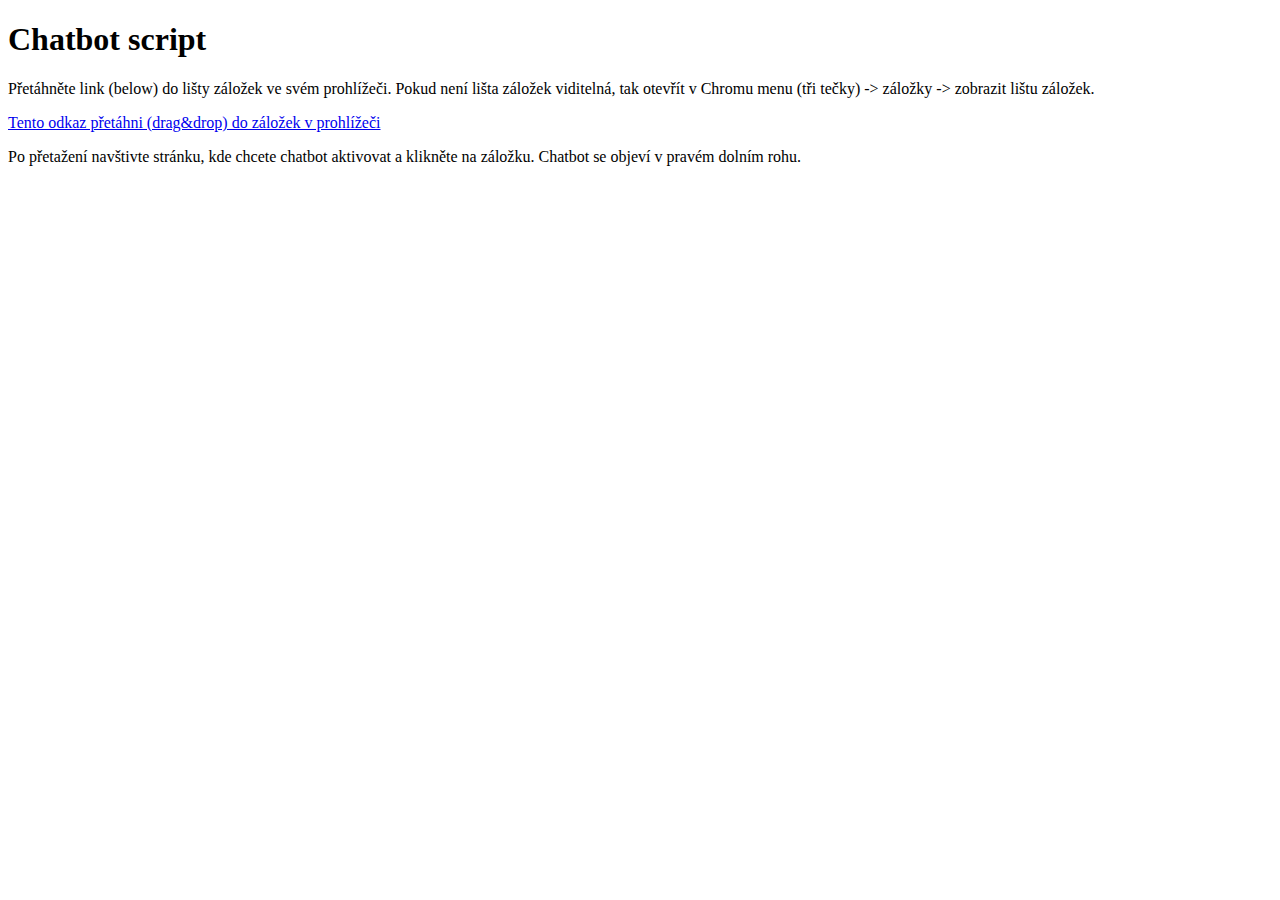
==== aktion.html @ 916083a5 "Create aktion.html" ====
<!DOCTYPE html>
<html>
<head>
    <title>Chatbot</title>
</head>
<body>
    <h1>Chatbot script</h1>
    <p>Přetáhněte link (below) do lišty záložek ve svém prohlížeči. Pokud není lišta záložek viditelná, tak otevřít v Chromu menu (tři tečky) -> záložky -> zobrazit lištu záložek.</p>
    <p><a href="javascript:(function(){var s=document.createElement('script');s.src='https://JanHorcicka.github.io/aktion.js';document.body.appendChild(s);})();">Tento odkaz přetáhni (drag&drop) do záložek v prohlížeči</a></p>
    <p>Po přetažení navštivte stránku, kde chcete chatbot aktivovat a klikněte na záložku. Chatbot se objeví v pravém dolním rohu.</p>
</body>
</html>
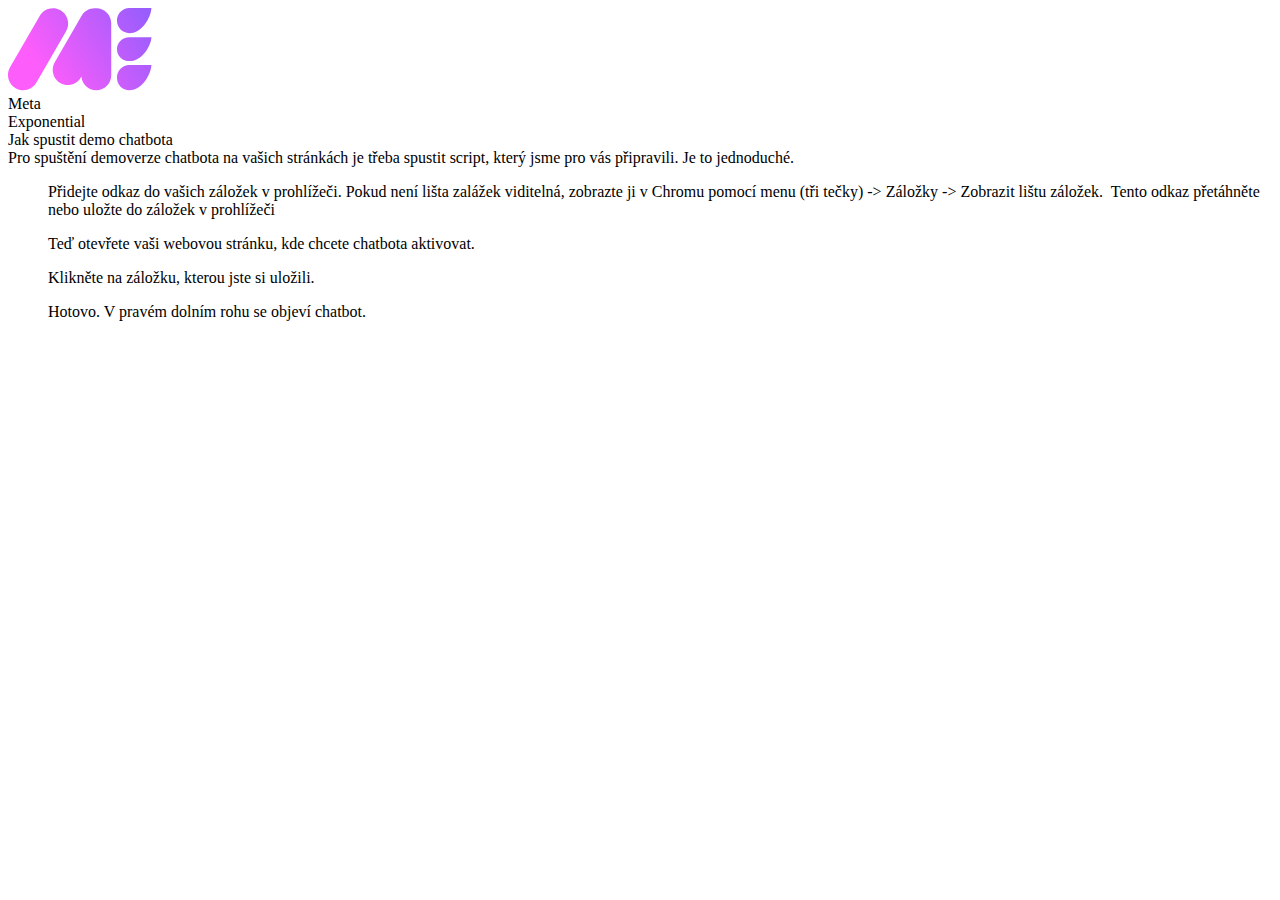
==== commit eb3d5b31: "Update aktion.html" ====
--- a/aktion.html
+++ b/aktion.html
@@ -1,12 +1,47 @@
 <!DOCTYPE html>
 <html>
 <head>
-    <title>Chatbot</title>
+    <title>Demo Aktion</title>
 </head>
 <body>
-    <h1>Chatbot script</h1>
-    <p>Přetáhněte link (below) do lišty záložek ve svém prohlížeči. Pokud není lišta záložek viditelná, tak otevřít v Chromu menu (tři tečky) -> záložky -> zobrazit lištu záložek.</p>
-    <p><a href="javascript:(function(){var s=document.createElement('script');s.src='https://JanHorcicka.github.io/aktion.js';document.body.appendChild(s);})();">Tento odkaz přetáhni (drag&drop) do záložek v prohlížeči</a></p>
-    <p>Po přetažení navštivte stránku, kde chcete chatbot aktivovat a klikněte na záložku. Chatbot se objeví v pravém dolním rohu.</p>
+    <div class="bodyWrapper">
+        <div class="metaLogoWrapper">
+            <div class="metaLogo">
+                <svg xmlns="http://www.w3.org/2000/svg" width="144" height="83" viewBox="0 0 144 83" fill="none">
+                    <path fill-rule="evenodd" clip-rule="evenodd" d="M121.32 25.2114C135.448 25.2114 143.395 6.96184 143.395 7.75153e-06C138.876 -3.46196e-05 134.69 0.000104437 130.696 0.000237131C127.471 0.000344268 124.37 0.000447259 121.32 0.000447259C114.493 0.000447259 108.959 5.64411 108.959 12.6059C108.959 19.5678 114.493 25.2114 121.32 25.2114ZM52.2745 74.9934C59.482 79.1624 68.6979 76.6884 72.859 69.4676L73.3816 68.561C74.0281 76.2391 80.4533 82.2691 88.2846 82.2691C96.545 82.2691 103.241 75.5603 103.241 67.285V15.2347C103.241 6.95917 96.545 0.250533 88.2846 0.250532C88.0681 0.250532 87.8527 0.25514 87.6387 0.264264C82.0982 -0.0939579 76.57 2.64098 73.6062 7.78394L46.759 54.3708C42.5979 61.5916 45.0671 70.8246 52.2745 74.9934ZM28.4602 74.6229C24.2489 81.9305 14.9219 84.4343 7.62774 80.2154C0.333592 75.9964 -2.16557 66.6522 2.04571 59.3445L31.6825 7.91683C35.894 0.609201 45.221 -1.89457 52.5151 2.3245C59.8093 6.54358 62.3085 15.8878 58.097 23.1955L28.4602 74.6229ZM143.395 29.1925C143.395 35.788 135.448 53.0772 121.32 53.0772C114.493 53.0772 108.959 47.7305 108.959 41.135C108.959 34.5397 114.493 29.193 121.32 29.193C124.316 29.193 127.36 29.193 130.523 29.1927H130.695H130.719C134.706 29.1927 138.885 29.1925 143.395 29.1925ZM121.32 82.2688C135.448 82.2688 143.395 64.0192 143.395 57.0574C138.875 57.0574 134.689 57.0574 130.694 57.0576C127.469 57.0576 124.37 57.0576 121.32 57.0576C114.493 57.0576 108.959 62.7014 108.959 69.6632C108.959 76.625 114.493 82.2688 121.32 82.2688Z" fill="url(#paint0_linear_86_4255)"/>
+                    <defs>
+                        <linearGradient id="paint0_linear_86_4255" x1="133.073" y1="-1.40471" x2="0.486851" y2="81.9702" gradientUnits="userSpaceOnUse">
+                            <stop stop-color="#9A5DFD"/>
+                            <stop offset="0.755208" stop-color="#FD5DFB"/>
+                        </linearGradient>
+                    </defs>
+                </svg>
+            </div>
+            <div class="metaNameWrapper">
+                <div class="meta">Meta</div>
+                <div class="exponential">Exponential</div>
+            </div>
+        </div>
+        <div class="title">Jak spustit demo chatbota</div>
+        <div class="subtitle">Pro spuštění demoverze chatbota na vašich stránkách je třeba spustit script, který jsme pro vás připravili. Je to jednoduché.</div>
+        <l class="instructions">
+            <ul class="item">
+                Přidejte odkaz do vašich záložek v prohlížeči. Pokud není lišta zalážek viditelná, zobrazte ji v Chromu pomocí menu (tři tečky) -> Záložky -> Zobrazit lištu záložek.  +Tento odkaz přetáhněte nebo uložte do záložek v prohlížeči
+            </ul>
+            <ul class="item">
+                
+    Teď otevřete vaši webovou stránku, kde chcete chatbota aktivovat.
+    
+            </ul>
+            <ul class="item">
+    Klikněte na záložku, kterou jste si uložili. 
+                
+            </ul>
+            <ul class="item">
+    Hotovo. V pravém dolním rohu se objeví chatbot.            
+            </ul>
+        </l>
+    </div>
 </body>
 </html>
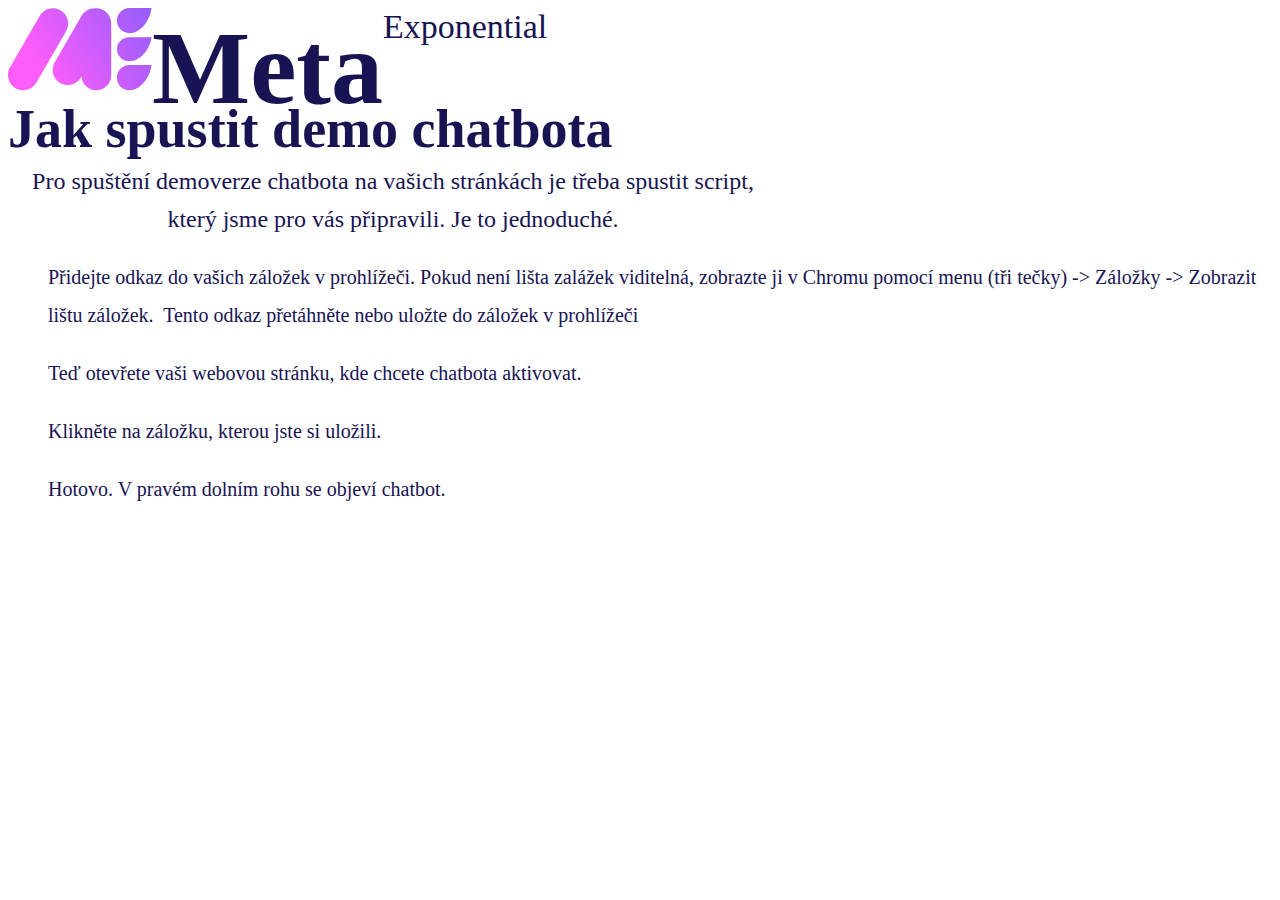
==== commit 0a453f58: "Update aktion.html" ====
--- a/aktion.html
+++ b/aktion.html
@@ -1,7 +1,11 @@
 <!DOCTYPE html>
 <html>
 <head>
+    <meta charset="UTF-8">
+    <meta name="viewport" content="width=device-width, initial-scale=1.0">
     <title>Demo Aktion</title>
+    <!-- Linking the CSS file -->
+    <link rel="stylesheet" type="text/css" href="demoPage.css">
 </head>
 <body>
     <div class="bodyWrapper">
--- a/demoPage.css
+++ b/demoPage.css
@@ -0,0 +1,74 @@
+.title {
+    color: var(--Midnight-Blue, #181453);
+    font-feature-settings: 'clig' off, 'liga' off;
+    font-family: Poppins;
+    font-size: 54px;
+    font-style: normal;
+    font-weight: 700;
+    line-height: 66px; /* 122.222% */
+}
+
+.subtitle {
+    width: 770px;
+    color: #181453;
+    text-align: center;
+    font-feature-settings: 'clig' off, 'liga' off;
+    font-family: Poppins;
+    font-size: 24px;
+    font-style: normal;
+    font-weight: 400;
+    line-height: 38px; /* 158.333% */
+}
+
+.instructions {
+    width: 828px;
+    color: #181453;
+    font-feature-settings: 'clig' off, 'liga' off;
+    font-family: Poppins;
+    font-size: 20px;
+    font-style: normal;
+    font-weight: 400;
+    line-height: 38px; /* 190% */
+}
+
+.item {
+    color: var(--Midnight-Blue, #181453);
+    font-feature-settings: 'clig' off, 'liga' off;
+    font-family: Poppins;
+    font-size: 20px;
+    font-style: normal;
+    font-weight: 400;
+    line-height: 38px;
+}
+
+.metaLogoWrapper{
+    width: 341px;
+    height: 88px;
+    flex-shrink: 0;
+    display: flex;
+}
+
+.metaLogo {
+    fill: linear-gradient(250deg, #9A5DFD 4.84%, #FD5DFB 76.44%);
+}
+
+.metaNameWrapper {
+    display: flex;
+}
+
+.meta {
+    color: var(--Midnight-Blue, #181453);
+    font-feature-settings: 'clig' off, 'liga' off;
+    font-family: Poppins;
+    font-size: 104px;
+    font-style: normal;
+    font-weight: 700;
+}
+
+.exponential {
+    color: var(--Midnight-Blue, #181453);
+    font-feature-settings: 'clig' off, 'liga' off;
+    font-family: Poppins;
+    font-size: 34px;
+    font-style: normal;
+}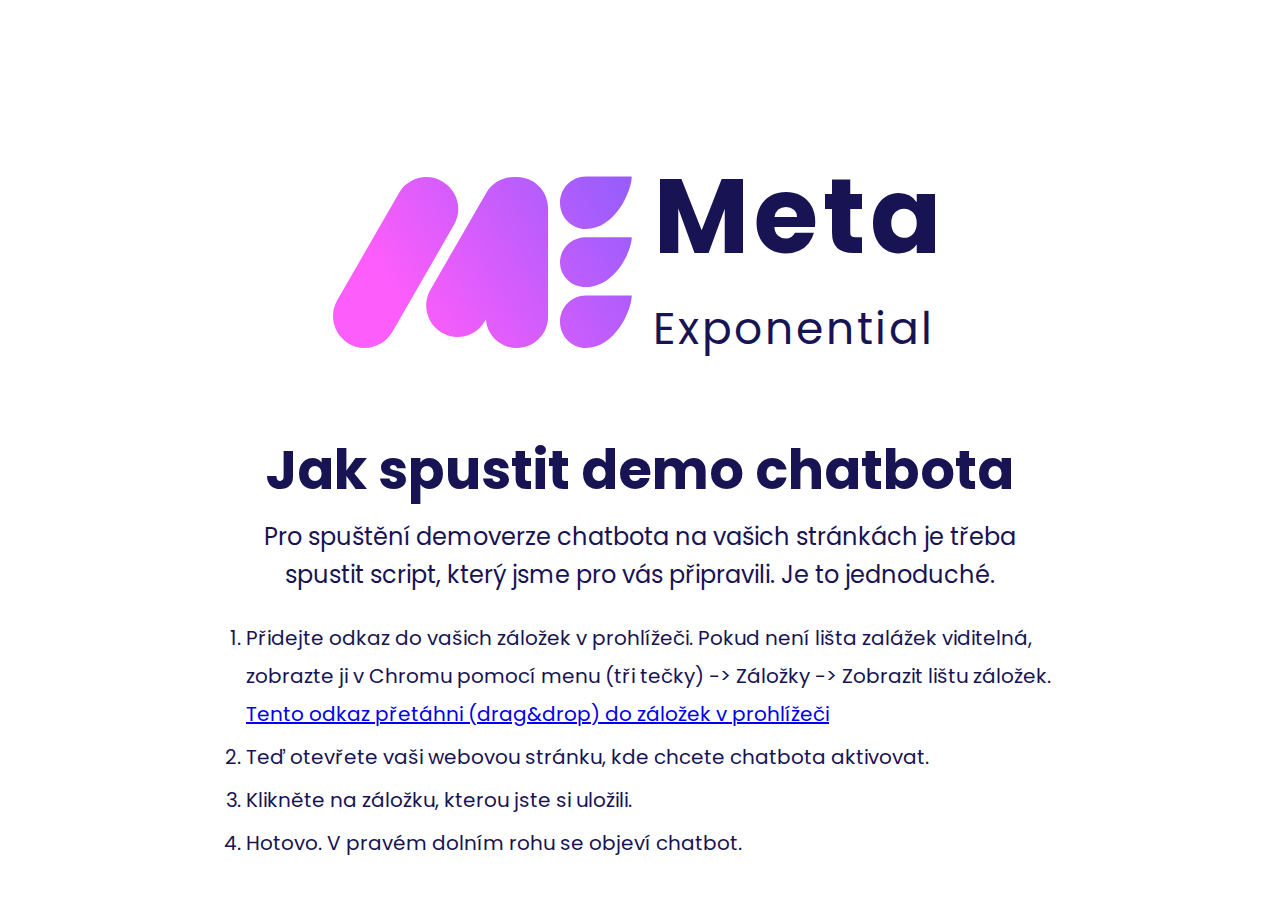
==== commit cf67bf31: "Update aktion.html" ====
--- a/aktion.html
+++ b/aktion.html
@@ -5,13 +5,14 @@
     <meta name="viewport" content="width=device-width, initial-scale=1.0">
     <title>Demo Aktion</title>
     <!-- Linking the CSS file -->
+    <link href="https://fonts.googleapis.com/css2?family=Poppins:wght@400;600&display=swap" rel="stylesheet">
     <link rel="stylesheet" type="text/css" href="demoPage.css">
 </head>
 <body>
     <div class="bodyWrapper">
         <div class="metaLogoWrapper">
             <div class="metaLogo">
-                <svg xmlns="http://www.w3.org/2000/svg" width="144" height="83" viewBox="0 0 144 83" fill="none">
+                <svg xmlns="http://www.w3.org/2000/svg" width="300" height="250" viewBox="0 0 144 83" fill="none">
                     <path fill-rule="evenodd" clip-rule="evenodd" d="M121.32 25.2114C135.448 25.2114 143.395 6.96184 143.395 7.75153e-06C138.876 -3.46196e-05 134.69 0.000104437 130.696 0.000237131C127.471 0.000344268 124.37 0.000447259 121.32 0.000447259C114.493 0.000447259 108.959 5.64411 108.959 12.6059C108.959 19.5678 114.493 25.2114 121.32 25.2114ZM52.2745 74.9934C59.482 79.1624 68.6979 76.6884 72.859 69.4676L73.3816 68.561C74.0281 76.2391 80.4533 82.2691 88.2846 82.2691C96.545 82.2691 103.241 75.5603 103.241 67.285V15.2347C103.241 6.95917 96.545 0.250533 88.2846 0.250532C88.0681 0.250532 87.8527 0.25514 87.6387 0.264264C82.0982 -0.0939579 76.57 2.64098 73.6062 7.78394L46.759 54.3708C42.5979 61.5916 45.0671 70.8246 52.2745 74.9934ZM28.4602 74.6229C24.2489 81.9305 14.9219 84.4343 7.62774 80.2154C0.333592 75.9964 -2.16557 66.6522 2.04571 59.3445L31.6825 7.91683C35.894 0.609201 45.221 -1.89457 52.5151 2.3245C59.8093 6.54358 62.3085 15.8878 58.097 23.1955L28.4602 74.6229ZM143.395 29.1925C143.395 35.788 135.448 53.0772 121.32 53.0772C114.493 53.0772 108.959 47.7305 108.959 41.135C108.959 34.5397 114.493 29.193 121.32 29.193C124.316 29.193 127.36 29.193 130.523 29.1927H130.695H130.719C134.706 29.1927 138.885 29.1925 143.395 29.1925ZM121.32 82.2688C135.448 82.2688 143.395 64.0192 143.395 57.0574C138.875 57.0574 134.689 57.0574 130.694 57.0576C127.469 57.0576 124.37 57.0576 121.32 57.0576C114.493 57.0576 108.959 62.7014 108.959 69.6632C108.959 76.625 114.493 82.2688 121.32 82.2688Z" fill="url(#paint0_linear_86_4255)"/>
                     <defs>
                         <linearGradient id="paint0_linear_86_4255" x1="133.073" y1="-1.40471" x2="0.486851" y2="81.9702" gradientUnits="userSpaceOnUse">
@@ -28,24 +29,23 @@
         </div>
         <div class="title">Jak spustit demo chatbota</div>
         <div class="subtitle">Pro spuštění demoverze chatbota na vašich stránkách je třeba spustit script, který jsme pro vás připravili. Je to jednoduché.</div>
-        <l class="instructions">
-            <ul class="item">
-                Přidejte odkaz do vašich záložek v prohlížeči. Pokud není lišta zalážek viditelná, zobrazte ji v Chromu pomocí menu (tři tečky) -> Záložky -> Zobrazit lištu záložek.  -Tento odkaz přetáhněte nebo uložte do záložek v prohlížeči
-            </ul>
-            <ul class="item">
+        <ol class="instructions">
+            <li class="item">
+                Přidejte odkaz do vašich záložek v prohlížeči. Pokud není lišta zalážek viditelná, zobrazte ji v Chromu pomocí menu (tři tečky) -> Záložky -> Zobrazit lištu záložek. <a href="javascript:(function(){var s=document.createElement('script');s.src='https://JanHorcicka.github.io/aktion.js';document.body.appendChild(s);})();">Tento odkaz přetáhni (drag&drop) do záložek v prohlížeči</a>
+            </li>
+            <li class="item">
                 
     Teď otevřete vaši webovou stránku, kde chcete chatbota aktivovat.
     
-            </ul>
-            <ul class="item">
+            </li>
+            <li class="item">
     Klikněte na záložku, kterou jste si uložili. 
                 
-            </ul>
-            <ul class="item">
+            </li>
+            <li class="item">
     Hotovo. V pravém dolním rohu se objeví chatbot.            
-            </ul>
-        </l>
+            </li>
+        </ol>
     </div>
 </body>
 </html>
--- a/demoPage.css
+++ b/demoPage.css
@@ -1,3 +1,11 @@
+.bodyWrapper {
+    display: flex;
+    justify-content: center;
+    padding: 100px 100px 0px 100px;
+    align-items: center;
+    flex-direction: column;
+}
+
 .title {
     color: var(--Midnight-Blue, #181453);
     font-feature-settings: 'clig' off, 'liga' off;
@@ -6,6 +14,7 @@
     font-style: normal;
     font-weight: 700;
     line-height: 66px; /* 122.222% */
+    padding: 15px 0px;
 }
 
 .subtitle {
@@ -39,13 +48,15 @@
     font-style: normal;
     font-weight: 400;
     line-height: 38px;
+    padding-top: 5px;
 }
 
 .metaLogoWrapper{
-    width: 341px;
-    height: 88px;
+    width: auto;
     flex-shrink: 0;
     display: flex;
+    padding: 30px 0px;
+    justify-content: space-between;
 }
 
 .metaLogo {
@@ -54,21 +65,30 @@
 
 .metaNameWrapper {
     display: flex;
+    flex-direction: column;
+    padding-left: 20px;
 }
 
 .meta {
     color: var(--Midnight-Blue, #181453);
     font-feature-settings: 'clig' off, 'liga' off;
     font-family: Poppins;
-    font-size: 104px;
+    font-size: 105px;
     font-style: normal;
     font-weight: 700;
+    width: 100%;
+    letter-spacing: 5px;
 }
 
 .exponential {
     color: var(--Midnight-Blue, #181453);
     font-feature-settings: 'clig' off, 'liga' off;
     font-family: Poppins;
-    font-size: 34px;
+    font-size: 44px;
     font-style: normal;
-}+    width: 100%;
+    display: flex;
+    justify-self: stretch;
+    text-align: center;
+    letter-spacing: 3px;
+}
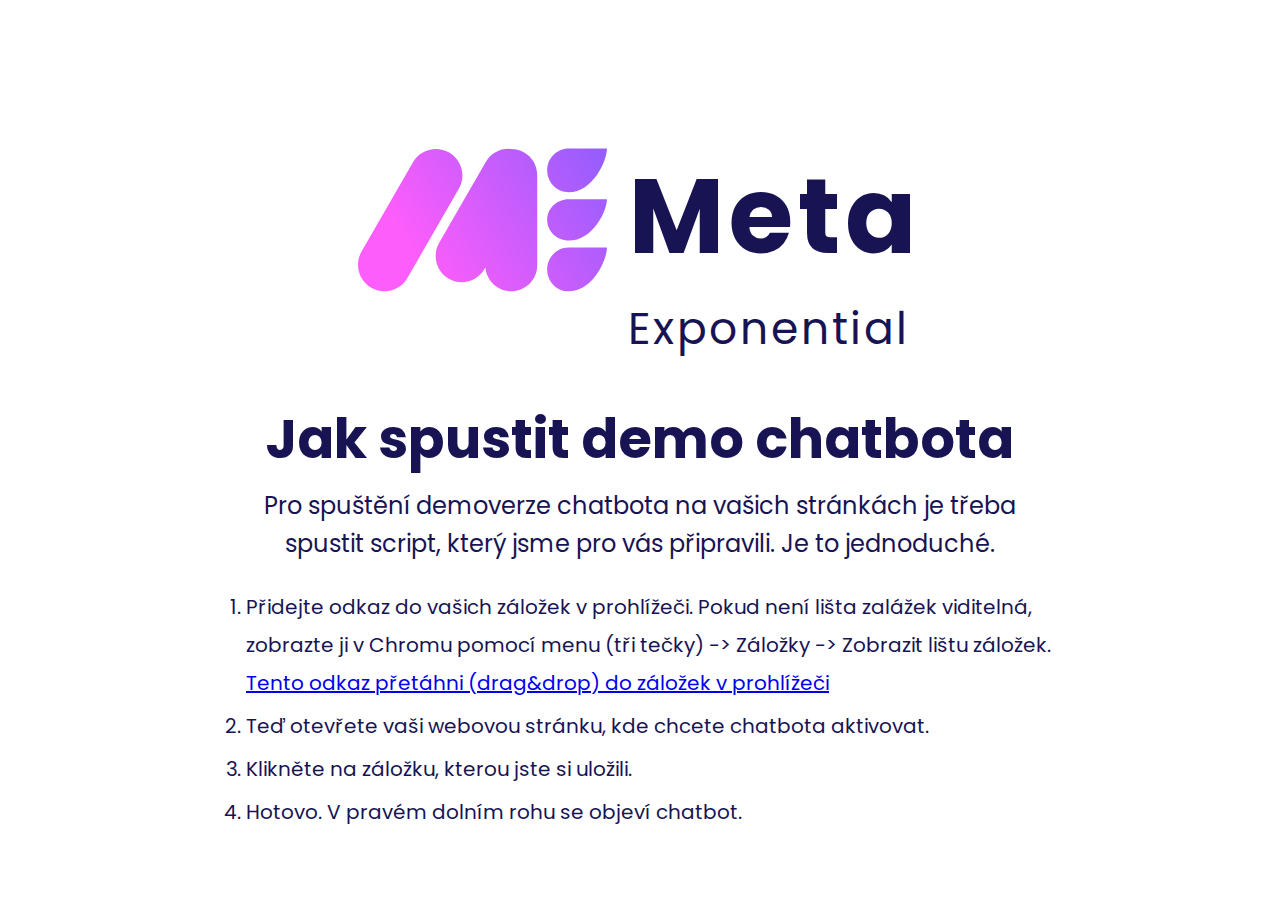
==== commit 0151c542: "Update aktion.html" ====
--- a/aktion.html
+++ b/aktion.html
@@ -12,7 +12,7 @@
     <div class="bodyWrapper">
         <div class="metaLogoWrapper">
             <div class="metaLogo">
-                <svg xmlns="http://www.w3.org/2000/svg" width="300" height="250" viewBox="0 0 144 83" fill="none">
+                <svg xmlns="http://www.w3.org/2000/svg" width="250" height="165" viewBox="0 0 144 83" fill="none">
                     <path fill-rule="evenodd" clip-rule="evenodd" d="M121.32 25.2114C135.448 25.2114 143.395 6.96184 143.395 7.75153e-06C138.876 -3.46196e-05 134.69 0.000104437 130.696 0.000237131C127.471 0.000344268 124.37 0.000447259 121.32 0.000447259C114.493 0.000447259 108.959 5.64411 108.959 12.6059C108.959 19.5678 114.493 25.2114 121.32 25.2114ZM52.2745 74.9934C59.482 79.1624 68.6979 76.6884 72.859 69.4676L73.3816 68.561C74.0281 76.2391 80.4533 82.2691 88.2846 82.2691C96.545 82.2691 103.241 75.5603 103.241 67.285V15.2347C103.241 6.95917 96.545 0.250533 88.2846 0.250532C88.0681 0.250532 87.8527 0.25514 87.6387 0.264264C82.0982 -0.0939579 76.57 2.64098 73.6062 7.78394L46.759 54.3708C42.5979 61.5916 45.0671 70.8246 52.2745 74.9934ZM28.4602 74.6229C24.2489 81.9305 14.9219 84.4343 7.62774 80.2154C0.333592 75.9964 -2.16557 66.6522 2.04571 59.3445L31.6825 7.91683C35.894 0.609201 45.221 -1.89457 52.5151 2.3245C59.8093 6.54358 62.3085 15.8878 58.097 23.1955L28.4602 74.6229ZM143.395 29.1925C143.395 35.788 135.448 53.0772 121.32 53.0772C114.493 53.0772 108.959 47.7305 108.959 41.135C108.959 34.5397 114.493 29.193 121.32 29.193C124.316 29.193 127.36 29.193 130.523 29.1927H130.695H130.719C134.706 29.1927 138.885 29.1925 143.395 29.1925ZM121.32 82.2688C135.448 82.2688 143.395 64.0192 143.395 57.0574C138.875 57.0574 134.689 57.0574 130.694 57.0576C127.469 57.0576 124.37 57.0576 121.32 57.0576C114.493 57.0576 108.959 62.7014 108.959 69.6632C108.959 76.625 114.493 82.2688 121.32 82.2688Z" fill="url(#paint0_linear_86_4255)"/>
                     <defs>
                         <linearGradient id="paint0_linear_86_4255" x1="133.073" y1="-1.40471" x2="0.486851" y2="81.9702" gradientUnits="userSpaceOnUse">
